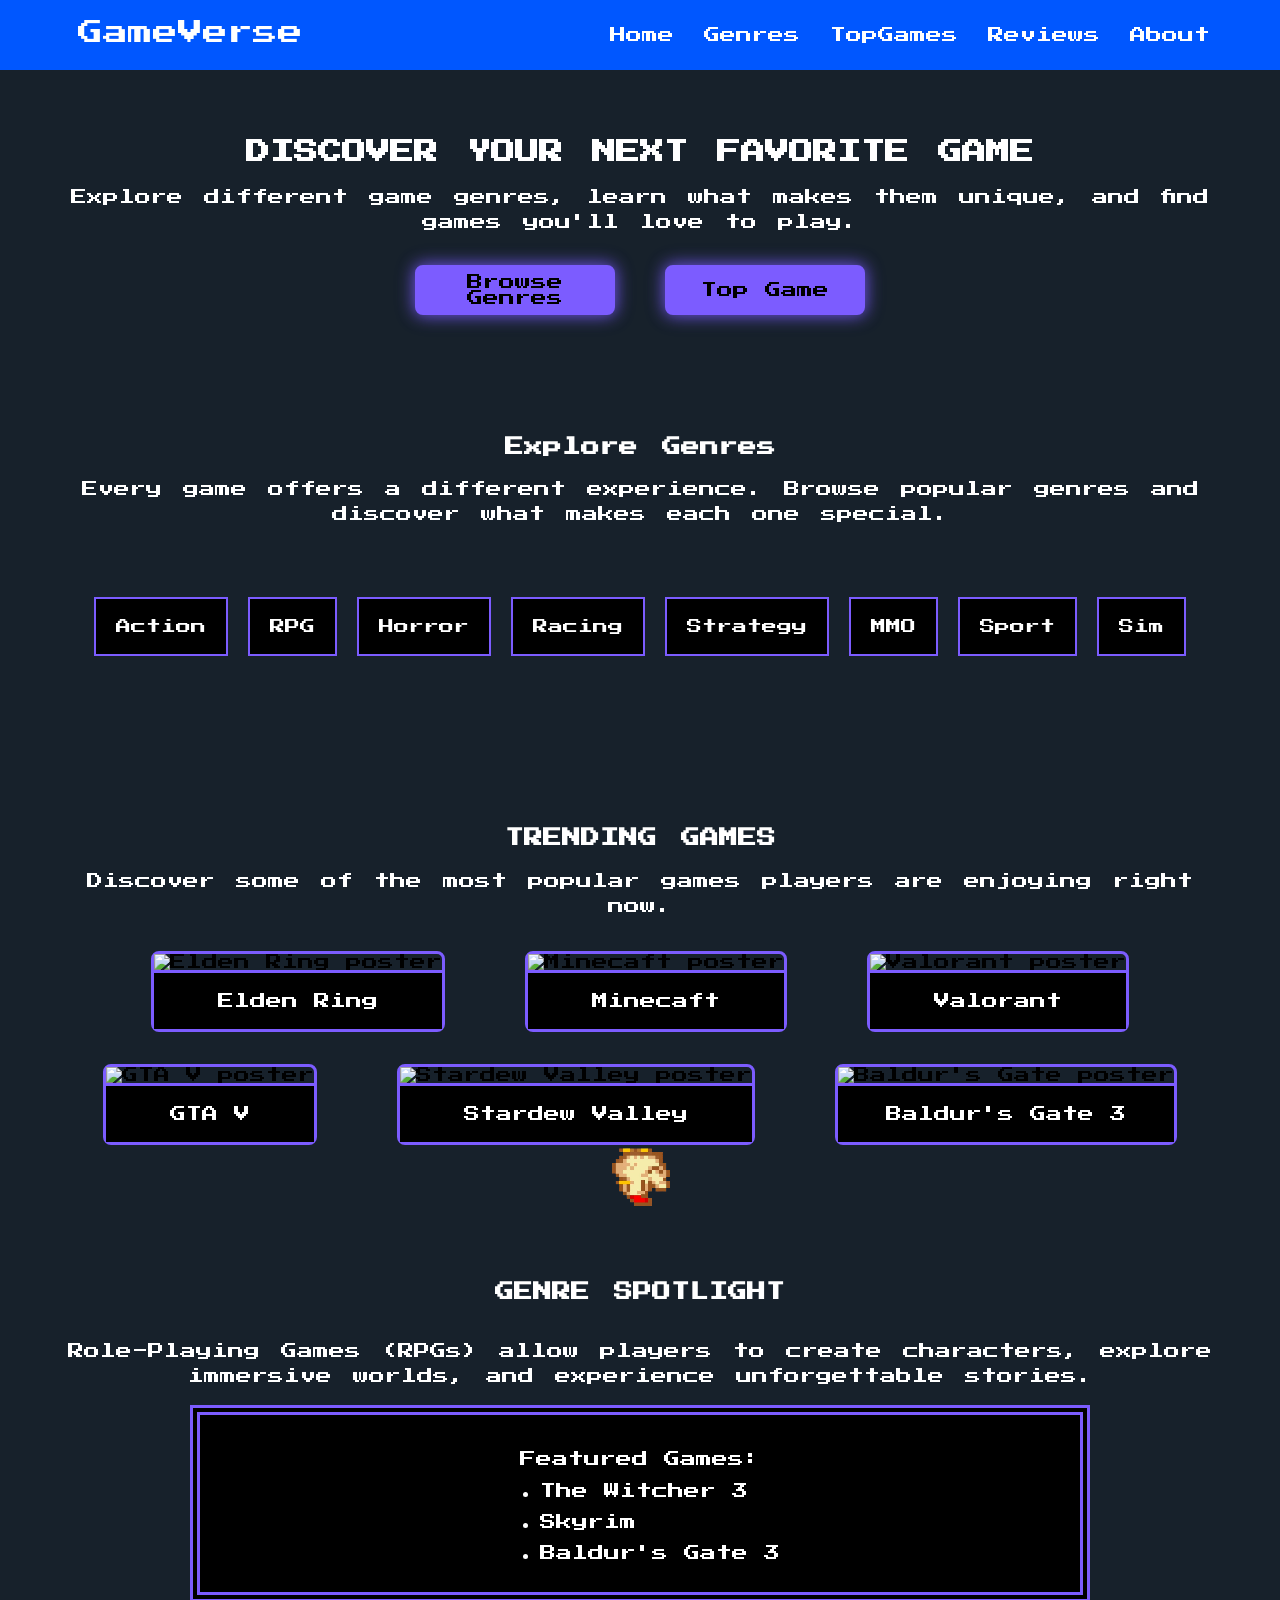
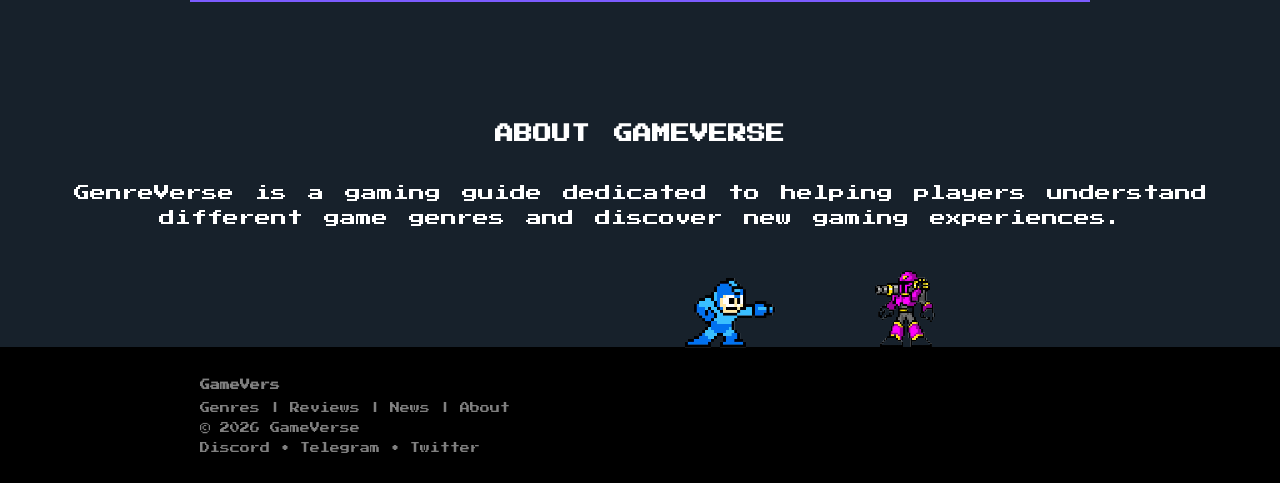
==== index.html @ 7a4e1d12 "change the homePage name file to index.html" ====
<!DOCTYPE html>
<html lang="en">
<head>
    <meta charset="UTF-8">
    <meta name="viewport" content="width=device-width, initial-scale=1.0">
    <title>Home</title>
    <link href="https://fonts.googleapis.com/css2?family=Press+Start+2P&display=swap" rel="stylesheet">
    <link rel="stylesheet" href="style.css">
</head>
<body>
    <nav class="navBar">

        <div class="Logo">
            <a id="LOGO" href="#">GameVerse</a>
        </div>

        <input type="checkbox" id="toggle">
        <label for="toggle" class="hamburger">☰</label>

        <div class="navItems">
            <div class="navItem">
                <a href="index.html">Home</a>
            </div>
            <div class="navItem">
                <a href="GenresPage.html" target="_self">Genres</a>
            </div>
            <div class="navItem">
                <a href="TopGamePage.html">TopGames</a>
            </div>
            <div class="navItem">
                <a href="ReviewsPage.html">Reviews</a>
            </div>
            <div class="navItem">
                <a href="AboutPage.html">About</a>
            </div>
        </div>

    </nav>
    <main>
        <div class="homeItems">
            <div class="homeItem1">
                <h2 class="pixel-text">DISCOVER YOUR NEXT FAVORITE GAME</h2>
                <p class="pixel-text">Explore different game genres, learn what makes them unique, and find games you'll love to play.</p>
                <div class="browseBtn">
                    <button class="item1btn"><a class="a-btn" href="GenresPage.html">Browse Genres</a></button>
                    <button class="item1btn"><a class="a-btn" href="TopGamePage.html">Top Game</a></button>
                </div>
            </div>
            <div class="homeItem2">
                <h3 class="pixel-text">Explore Genres</h3>
                <p class="pixel-text">Every game offers a different experience. Browse popular genres and discover what makes each one special.</p>
                
                <div class="ItemsRow1">
                    <span class="ItemRow1">Action</span>
                    <span class="ItemRow1">RPG</span>
                    <span class="ItemRow1">Horror</span>
                    <span class="ItemRow1">Racing</span>
                    <span class="ItemRow2">Strategy</span>
                    <span class="ItemRow2">MMO</span>
                    <span class="ItemRow2">Sport</span>
                    <span class="ItemRow2">Sim</span>
                </div>
            </div>
            <div class="homeItem3">
                <h3 class="pixel-text">TRENDING GAMES</h3>
                <p class="pixel-text">Discover some of the most popular games players are enjoying right now.</p>
                <div class="figurePics">
                    <figure class="figureCard">
                        <img class="trendingCard" src="https://p325k7wa.twic.pics/high/elden-ring/elden-ring/08-shadow-of-the-erdtree/elden-ring-expansion-SOTE/00-page-content/ERSOTE-header-mobile.jpg?twic=v1/resize=760/step=10/quality=80" alt="Elden Ring poster">
                        <figcaption class="cardTitle">Elden Ring</figcaption>
                    </figure>
                    <figure class="figureCard">
                        <img class="trendingCard" src="https://assets.nintendo.com/image/upload/ar_16:9,c_lpad,w_1240/b_white/f_auto/q_auto/store/software/switch/70010000000964/a28a81253e919298beab2295e39a56b7a5140ef15abdb56135655e5c221b2a3a" alt="Minecaft poster">
                        <figcaption class="cardTitle">Minecaft</figcaption>
                    </figure>
                    <figure class="figureCard">
                        <img class="trendingCard" src="https://store-images.s-microsoft.com/image/apps.21507.13663857844271189.4c1de202-3961-4c40-a0aa-7f4f1388775a.20ed7782-0eda-4f9d-b421-4cc47492edc6" alt="Valorant poster">
                        <figcaption class="cardTitle">Valorant</figcaption>
                    </figure>
                </div>
                <div class="figurePics">
                    <figure class="figureCard">
                        <img class="trendingCard" src="https://www.trustedreviews.com/wp-content/uploads/sites/7/2014/11/GTA-5-1.jpg" alt="GTA V poster">
                        <figcaption class="cardTitle">GTA V</figcaption>
                    </figure>
                    <figure class="figureCard">
                        <img class="trendingCard" src="https://shared.akamai.steamstatic.com/store_item_assets/steam/apps/413150/capsule_616x353.jpg?t=1754692865" alt="Stardew Valley poster">
                        <figcaption class="cardTitle">Stardew Valley</figcaption>
                        <img src="images/SVchicken.png" alt="Stardew Valley chicken" class="SVChicken">
                    </figure>
                    <figure class="figureCard">
                        <img class="trendingCard" src="https://shared.fastly.steamstatic.com/store_item_assets/steam/apps/1086940/59827b3d0abf2f29adacfe72fdfd11059d6974e2/capsule_616x353.jpg?t=1777363040" alt="Baldur's Gate poster">
                        <figcaption class="cardTitle">Baldur's Gate 3</figcaption>
                    </figure>
                </div> 
            </div>
            <div class="homeItem4">
                <h3 class="pixel-text">GENRE SPOTLIGHT</h3>
                <p class="pixel-text">Role-Playing Games (RPGs) allow players to create characters, explore immersive worlds, and experience unforgettable stories.</p>
                
                <div class="listItem4">
                    <h4 class="subList">Featured Games: </h4>
                    <ul class="item4Lists">
                        <li>The Witcher 3</li>
                        <li>Skyrim</li>
                        <li>Baldur's Gate 3</li>
                    </ul>
                </div>
            </div>
            <div class="homeItem5">
                <h3 class="pixel-text">ABOUT GAMEVERSE</h3>
                <p class="pixel-text">GenreVerse is a gaming guide dedicated to helping players understand different game genres and discover new gaming experiences.</p>
                
            </div>
        </div>
    </main>
    <footer class="footer">
        <img src="images/MegaMan.png" alt="Mega Man" class="megaManPic">
        <img src="images/Menemy.png" alt="Mega man enemy" class="megaManEnemy">
        <div class="footerItems">
            <h4 class="footerDesc">GameVers</h4>
            <p class="footerDesc">Genres | Reviews | News | About</p>
            <p class="footerDesc">© 2026 GameVerse</p>
            <p class="footerDesc">Discord • Telegram • Twitter</p> 
        </div>
        
    </footer>
</body>
</html>
---- style.css ----
:root { 
    --bg-page: #17212B;        /* midnight blue */ 
    --button: rgb(124,92,255);
    --text: white;
} 

*{
    box-sizing: border-box;
}

a{
    color: var(--text);
    text-decoration: none;
}

.a-btn{
    color: black;
}

img {
    max-width: 100%;
    height: auto;
}

.pixel-text{
    color:var(--text);
    word-spacing: 5px;
    line-height: 25px;
}

body{
    margin: 0;
    font-family: "Press Start 2P", monospace;
    background-color: var(--bg-page);
}

.navBar{
    display: flex;
    justify-content: space-between;
    align-items: center;

    background-color: #0057FF;

    padding: 20px;
    gap: 20px;

    position: sticky;
    top: 0;
    z-index: 1000;

    min-height: 70px;
    flex-wrap: nowrap;
}

#toggle{
    display: none;
}

.hamburger{
    display: none;

    color: white;
    font-size: 30px;
    font-weight: 700;

    cursor: pointer;
}

.Logo{
    display: flex;
    justify-content: space-around;
    
    margin-left: 50px;

    width: 240px;
    height: 30px;

    font-size: 25px;
    font-weight:500;
}

.navItems{
    display: flex;
    justify-content: space-around;
    align-items: center;

    gap: 30px;
    margin-right: 50px;
}

.homeItems{
    display: flex;
    flex-direction: column;

    margin: 50px
}

.homeItem1, .homeItem2, .homeItem3, .homeItem4, .homeItem5{
    text-align: center;
}

.browseBtn{
    display: flex;
    justify-content: center;
    
    margin-top: 30px;

    gap: 50px
}

.item1btn{
    width: 200px;
    height: 50px;

    font-family: "Press Start 2P", monospace;
    font-size:medium;
    font-weight: 400;
    color: black;

    background-color: var(--button);

    border: 2px solid rgb(124, 92, 255);
    border-radius: 8px;

    box-shadow:      
        0 0 15px rgba(124, 92, 255, 0.7),
        0 0 20px rgba(124, 92, 255, 0.4);
}

.homeItem2{
    margin-top:100px;
    margin-bottom: 100px;
}

.ItemsRow1{
    margin-top: 70px;
    margin-bottom: 50px;

    display: flex;
    justify-content: center;
    align-items: center;

    gap: 20px;

    flex-wrap: wrap;
}

.ItemRow1, .ItemRow2{
    font-size: 15px;

    background-color: black;
    color: white;
    border: 2px solid var(--button);
    
    padding: 20px;
   
}

.figurePics{
    display: flex;
    justify-content: center;
    
}

.figureCard{
    border: 3px solid var(--button);
    border-radius: 8px;

    position: relative;
}
.trendingCard{
   width: 300px;
   height: 250px; 
}

.cardTitle{
    padding: 20px;
    border-top: 3px solid var(--button);

    background-color: black;
    color: white;
}

.homeItem4, .homeItem5{
    margin-top: 100px;
    display: flex;
    flex-direction: column;
    align-items: center;
}

.homeItem5{
    margin-bottom: 50px;
}

.listItem4{
    display: flex;
    flex-direction: column;
    align-items: center;
    text-align: start;

    padding: 15px 10px;

    color: white;

    border: 10px double var(--button);
    background-color: black;

    width: 100%;
    max-width: 900px;
}

.subList{
    font-weight: 300;
    margin-bottom: 0;
}



.item4Lists{
    display: flex;
    flex-direction: column;
    gap: 15px;
}

.footer{
    position: relative;

    background-color: black;
    color:grey;

    padding: 20px 200px;

    font-size: 10px;
}

/*Genres Page*/
.GenresContainer{
    display: flex;
    flex-direction: column;
    text-align: center;

    border: 3px solid var(--button);
    background-color: black;

    max-width: auto;
    margin: 100px 50px;
    padding: 20px;
}

.LearnMore{
    color: var(--button)
}

.searchGenres{
    background-color: var(--button);

    border: 3px solid #F3F7FA;
    border-radius: 8px;

    max-width: auto;
    margin: 20px 150px;
    padding: 20px;
}

.searchPlace{
    background-color: black;
    border: 2px solid #F3F7FA;
    border-radius: 8px;
   
    display: flex;
    justify-content: center;
    align-items: center;
    flex-wrap: wrap;

    gap: 10px;

    min-height: 50px;

    padding: 15px;

}

.searchLabel{
    color: white;
}

.search-genre{
    background-color: #3F4E5D;
    border: 2px solid #F3F7FA;
    color: white;
    font-size: large;

    flex: 1;

    border-radius: 6px;

    min-width: 150px;
    height: 30px;
}

.submit-btn{
    height: 30px;
    width: 100px;

    background-color: #A9A9A9;
    border: 2px solid #D9D9D9;
    border-radius: 5px;

    font-family: "Press Start 2P", monospace;
}

.popularGenreHeader{
    color: white;
    margin-top: 100px;
    margin-bottom: 50px;
}

.card-container{
    display: grid;
    grid-template-columns: repeat(auto-fit, minmax(320px, 1fr));
    grid-template-rows: repeat(5, auto);

    gap: 80px 30px;

}

.card{
    border: 3px solid var(--button);
    border-radius: 8px;

    display: flex;
    flex-direction: column;
    min-height: auto;

    background-color: black;

    position: relative;

    min-height: auto;
}

.GameCardTitle{
    background-color: var(--button);
    padding: 15px;
}

.cardContents{
    color: white;
    
    display: flex;
    flex-direction: column;
    text-align: start;

    padding: 10px 20px;

}

.GenreDesc {
    font-size: 14px;
    line-height: 1.4;
}

.PopularGameList{
    line-height: 15px;
    font-size: 12px;

    padding-left: 20px;
}

.featuredGenre{
    display: flex;
    flex-direction: column;
    text-align: center;

    color: white;

}

.featureGenreContent{
    
    background-color: black;

    border: 3px solid var(--button);
    border-radius: 8px;

    margin-bottom: 150px;
    margin-left: 50px;
    margin-right: 50px;
    padding: 20px;
    
    display: flex;
    flex-direction: column;
    align-items: center;
}

.featureList{
    display: flex;
    flex-direction: column;
    align-items: start;

    gap: 10px;
}

.genresForYou{

    background-color: black;
    color: white;

    border: 3px solid var(--button);
    border-radius: 8px;

    display: flex;
    flex-direction: column;
    align-items: center;

    margin-bottom: 150px;
    margin-left: 50px;
    margin-right: 50px;
    padding: 20px;

    max-width: auto;

}

.ListGenresForYou{
    line-height: 40px;
}

.genreStatisticsList{
    background-color: black;
    color: white;

    border: 3px solid var(--button);
    border-radius: 8px;

    display: flex;
    flex-direction: column;
    align-items: center;

    margin-bottom: 150px;
    margin-left: 50px;
    margin-right: 50px;
    padding: 20px;

    max-width: auto;
}

/*Top Game Page*/

.TopGameContainer{
    color: white;

    display: flex;
    flex-direction: column;
    align-items: center;
    text-align: center;

}

.topGameContents{
    background-color: black;
    border: 10px double var(--button);

    display: flex;
    flex-direction: column;
    text-align: center;

    margin: 50px 0;
    padding: 10px;

    max-width: 1000px;
    min-height: 200px;  
}

.filterGenre{
    border-top: 2px solid #A9A9A9;
    border-bottom: 2px solid #A9A9A9;

    display: grid;
    grid-template-columns: repeat(5, 1fr);
    gap: 15px;

    margin: 30px 0;
    padding: 50px 0;
}

.filterItem{
    border: 2px solid #0057FF;
    background-color: black;
    font-size: 14px;
    
    text-align: center;
    padding: 10px;
}

.TopRatedGameContent{
    background-color: black;
    border: 10px double white;
    color: white;

    display: flex;
    flex-direction: column;
    align-items: center;
    text-align: center;

    max-width: 1300px;
    margin: 50px auto 100px;
}

.topRatedGameHeader{
    margin-top: 30px;
}

.topRatedCardContainer{
    display: grid;
    grid-template-columns: 1fr;
    grid-template-rows: auto auto auto;

    display: flex;
    flex-direction: column;
    align-items: center;

    gap: 55px;

    padding-left:15px;
    padding-right:15px;
    padding-top:10px;
    padding-bottom: 40px;
}

.topRatedGameCard{
    border: 2px solid white;
    background-color: black;

    display: flex;
    flex-direction: row;
    align-items: center;

    gap: 20px;

    padding: 20px 10px;
}

.topRatedDesc{
    font-size: 14px;
    text-align: start;
    
    max-width: 500px;
}

.topRatedGamePic{
    border: 1px solid #A9A9A9;
    max-width: 300px; 
}

.topRatedP{
    line-height: 18px;
}

.gasterBeam {
    display: flex;
    align-items: center;

    width: 100%;

    margin-bottom: 50px;
}

.beam {
    flex: 1;

    height: 25px;
    background: white;

    margin-left: -20px;
    margin-right: -20px;

    z-index: 1;
}

.lastRatedContents{
    display: flex;
    flex-direction: column;
    align-items: center;
    text-align: center;

    gap: 50px;
    margin: 20px 10px 50px;

    position: relative;
}

.gameOfTheMonth{
    position: relative;
    
    background-color: black;
    border: 3px solid white;

    max-width: 900px;

    padding: 20px;
}

.mostPopularGamesThisYear{

    background-color: black;
    border: 3px solid white;

    display: flex;
    flex-direction: column;
    align-items: center;
    text-align: start;

    line-height: 25px;

    padding: 20px 50px;

    width: 100%;
    max-width: 900px;
}

.gameComparison{
    background-color: black;
    border: 3px solid white;

    display: flex;
    flex-direction: column;

    width: 100%;
    max-width: 900px;

    padding: 20px;

    margin-bottom: 50px;

    overflow-x: auto;
    scrollbar-width: none;
}
.gameComparison::-webkit-scrollbar {
    display: none;
}

.gameComparisonList{
    list-style: none;
    

    padding-left: 0;
    margin: 0 auto;

    line-height: 30px;

    min-width: 900px;

    font-size: 12px;
}

.comparisonList{
    display: grid;
    grid-template-columns: 4fr 3fr 1fr;

    align-items: center;
    text-align: start;

}

.comparisonList:first-child{
    font-weight: bold;
}

/*Review Page*/

.reviewPageContainer{
    color: white;

    display: flex;
    flex-direction: column;
    align-items: center;
    text-align: center;

    gap: 50px;

    padding-top: 30px;
    padding-bottom: 30px;

    margin: 60px 0;
}

.gameReview{
    background-color: black;
    border: 10px double var(--button);

    padding: 30px;

    max-width: 900px;

    line-height: 20px;
}

.featuredReviewContent{
    background-color: black;
    border: 10px double var(--button);

    text-align: start;
    padding: 30px;

    max-width: 1000px;

    min-height: 400px;
    
    line-height: 20px;
}

.featuredGameName{
    color: #E6C35C;
    text-shadow: 0 0 20px #E6C35C;
}

.pros, .cons{
    list-style: none;
    padding-left: 0;
}
.fullReview{
    color: var(--button);
}

.reviewsCardsContainer{
    display: grid;
    grid-template-columns: repeat(3, 1fr);

    gap: 20px;

    background-color: black;
    border: 3px solid var(--button);
    padding: 20px;

}

.reviewCard{
    border: 10px double var(--button);
    background-color: black;

    display: flex;
    flex-direction: column;
    align-items: center;
    text-align: start;

    min-height: 300px;
}

.reviewCardImg{
    width: 100%;
    max-width: 300px;
    border-bottom: 2px solid var(--button);
}

.reviewCardDesc{
    display: flex;
    flex-direction: column;
    align-items: start;

    gap: 20px;

    padding: 20px;

    width: 100%;
}

.topRatedGamesContainer{
    background-color: black;
    border: 10px double var(--button);

    display: flex;
    flex-direction: column;
    align-items: center;

    line-height: 25px;
    padding: 20px;

    width: 100%;
    max-width: 1000px;
}

.quickReviewsContainer{
    border: 10px double var(--button);
    background-color: black;

    display: flex;
    flex-direction: column;
    gap: 20px;

    padding: 20px;

    max-width: 1000px;
}

.quickReviewContent{
    text-align: start;
    font-size: 15px;
    line-height: 25px;
}

.quickReviewGameTitle{
    color: gold;
}

/*pixel art*/
.megaManPic{
    position: absolute;

    transform: translateY(5px);

    width: 100px;

    bottom: 100%;
    right: 500px;

    image-rendering: pixelated;
}

.megaManEnemy{
    position: absolute;

    transform: translateY(7px);

    width: 150px;

    bottom: 100%;
    right: 300px;

    image-rendering: pixelated;
}

.SVChicken{
    position: absolute;

    transform: translateY(5px);
    transform: scaleY(-1);

    width: 130px;

    top: 100%;

    image-rendering: pixelated;
}

.DoomGuy{
    position: absolute;

    width: 80px;
    bottom: 100%;
    left: 20px;
    transform: translateY(-1px);
    image-rendering: pixelated;
}

.DanteAndVirgil{
    position: absolute;

    width: 250px;
    bottom: 100%;
    left: 220px;
    transform: translateY(1px);
    image-rendering: pixelated;
}

.gasterLeft, .gasterRight {
    width: 115px;

    image-rendering: pixelated;

    position: relative;
    z-index: 2;
}
.gasterLeft {
    transform: rotate(-90deg);
}

.gasterRight {
    transform: scaleX(-1);
    transform: rotate(90deg);
}

.sans{
    position: absolute;
    width: 80px;

    bottom: 100%;
    left: 50px;

    transform: translateY(9px);

    image-rendering: pixelated;
}

.frisk{
    position: absolute;
    width: 250px;

    right: 10px;
    bottom: -74px;

    image-rendering: pixelated;
}

.flowey{
    position: absolute;
    width: 50px;

    right: 200px;
    bottom: 1px;

    image-rendering: pixelated;
}
/*responsive*/
@media (max-width: 1024px){

    .navBar{
        position: sticky;
        flex-wrap: nowrap;

        justify-content: space-between;
    }

    .hamburger{
        display: block; 
    }   

    .navItems{
        background-color: black;
        position: absolute;
        width: auto;

        top: 100%;
        left: 0;
        right: 0;

        display: flex;
        flex-direction: column;
        

        gap: 30px;

        max-height: 0;
        overflow: hidden;

        margin-right: 0;
        margin-left: 0;
        padding: 0;

        transition: max-height 0.2s ease;
    }

    #toggle:checked ~ .navItems{
        max-height: 350px;
        padding: 20px 0;

        border: 2px solid var(--button);
    }

    .footer{
        max-width: auto;

        padding-top: 20px;
        padding-bottom: 20px;
        padding-left: 50px;
        padding-right: 50px;
    }

    .footerItems{
        display: flex;
        flex-direction: column;
        align-items: start;
    }

    .figurePics{
        display: flex;
        flex-wrap: wrap;
    }

    /*Genre Page*/
    .searchGenres{

    max-width: auto;
    margin: auto;
    padding: auto;
    }

    /*pixel art*/
    .SVChicken{
        display: none;
    }
}




@media (max-width: 1100px) {
    .card-container {
        grid-template-columns: repeat(2, 1fr);
    }

    /*pixel art*/
    .DanteAndVirgil{
        display: none;
    }
    
    /*Reviews Page*/
    .reviewsCardsCpntainer{
        grid-template-columns: repeat(2, 1fr);
    }
}



@media (max-width: 900px) {
    /*Top Game Page*/
    .filterGenre{
        grid-template-columns: repeat(3, 1fr);
    }

    .topRatedGameCard{
        display: flex;
        flex-direction: column;
    }

    .topRatedGamePic, .topRatedImg{
        max-width: auto;
    }

    /*Reviews Page*/
    .reviewsCardsCpntainer{
        grid-template-columns: 1fr;
    }
}

@media (max-width: 750px) {

    .card-container {
        grid-template-columns: 1fr;
    }

}

@media (max-width: 680px) {
    /*Reviews Page*/
    .ratedGameList{
        font-size: 13px
    }
}

@media (max-width: 600px) {
    /*moblie Genre Page*/
    .searchPlace {
        flex-direction: column;
    }

    .search-genre, .submit-btn {
        width: 100%;
    }

    .footerItems{
        line-height: 15px;
    }

    /*Top game page*/
    .filterGenre{
        grid-template-columns: repeat(2, 1fr);
    } 
}

@media (max-width: 570px) {
    /*Reviews Page*/
    .ratedGameList{
        font-size: 10px
    }
}

@media (max-width: 480px) {
    /*Genre Page*/
    .cardContents {
        padding: 10px;
    }

    .GenreDesc {
        font-size: 12px;
    }
}

@media (max-width: 460px) {
    /*Reviews Page*/
    .ratedGameList{
        font-size: 9px
    }
}
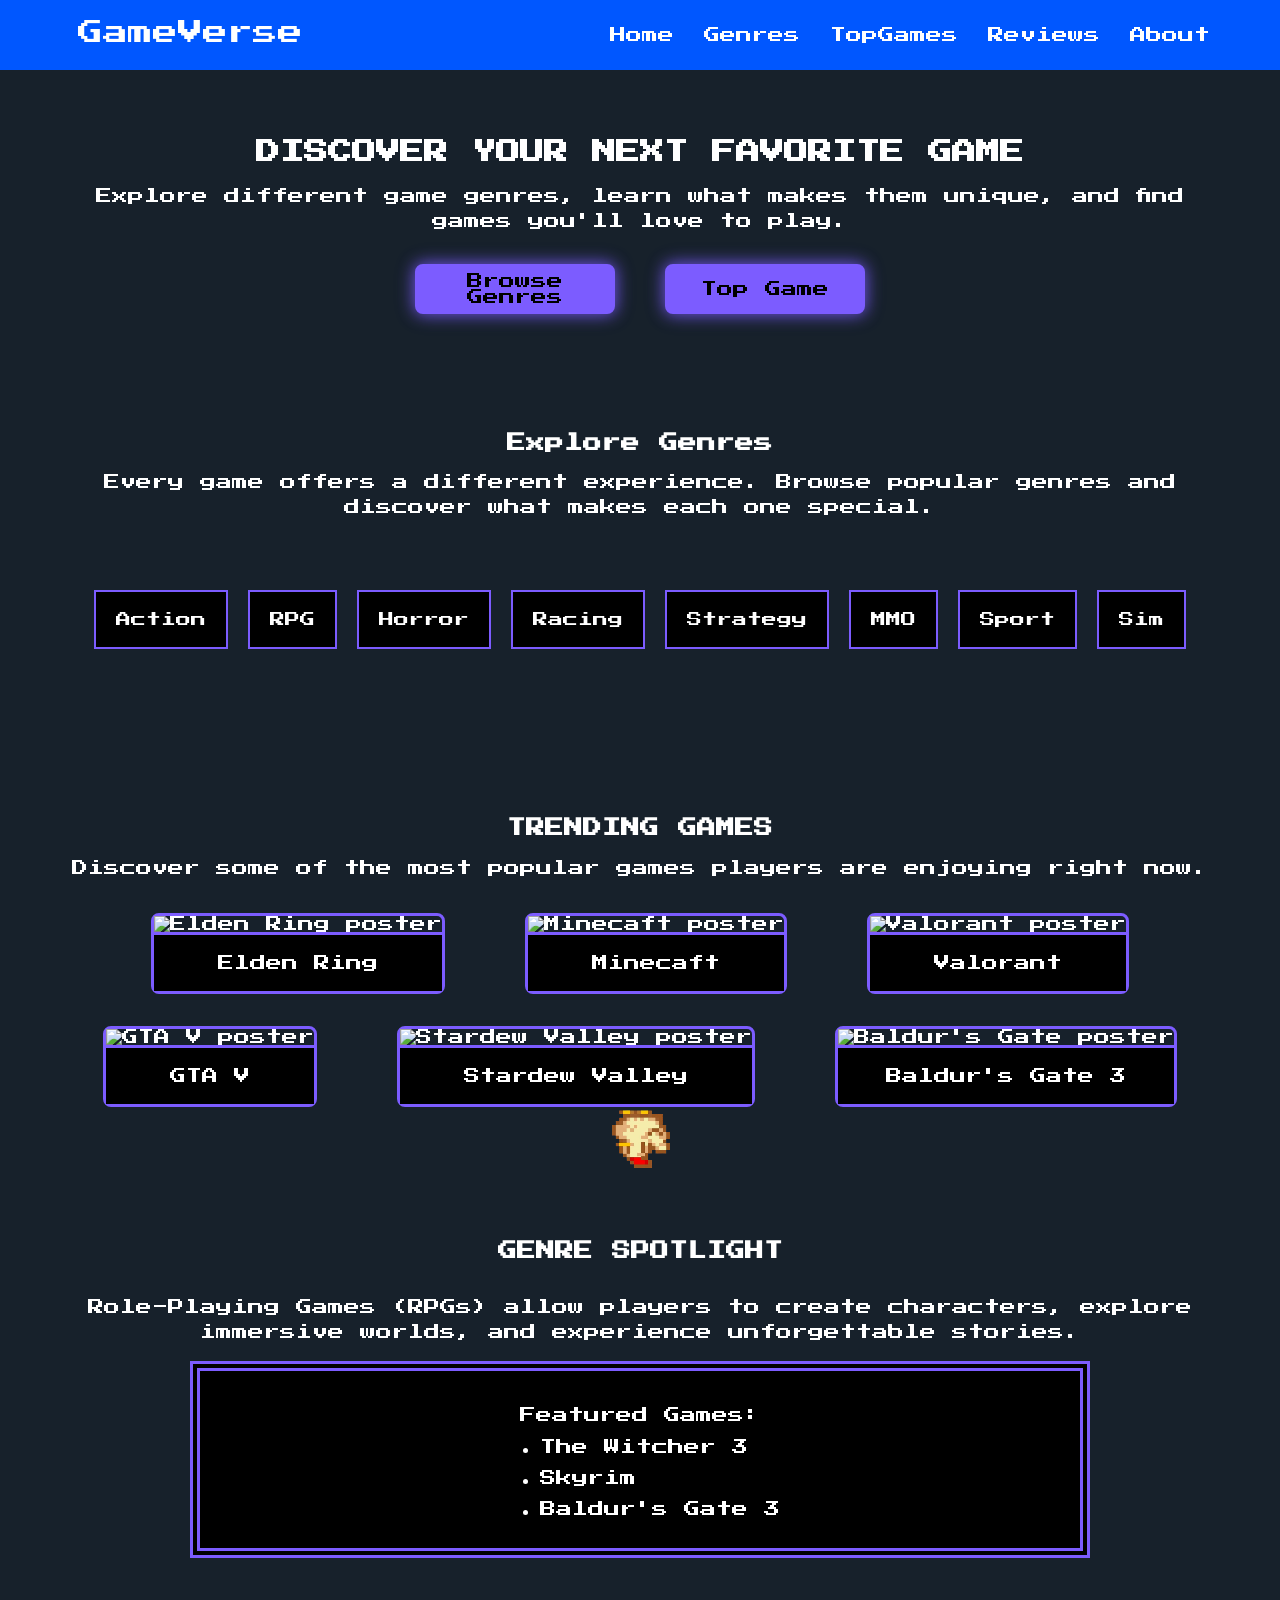
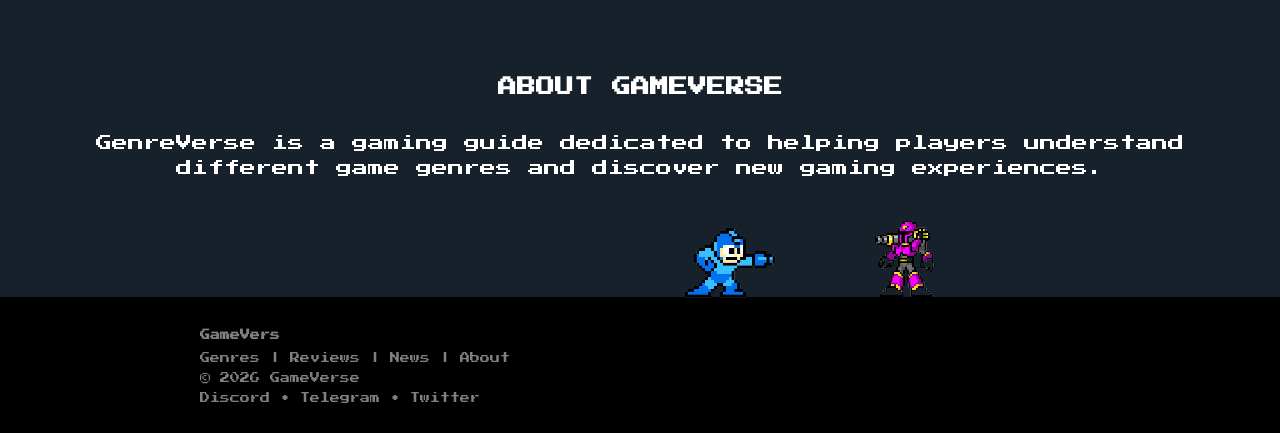
==== commit a36e449c: "finished About page, and fixed some texts responsive'" ====
--- a/index.html
+++ b/index.html
@@ -5,7 +5,7 @@
     <meta name="viewport" content="width=device-width, initial-scale=1.0">
     <title>Home</title>
     <link href="https://fonts.googleapis.com/css2?family=Press+Start+2P&display=swap" rel="stylesheet">
-    <link rel="stylesheet" href="style.css">
+    <link rel="stylesheet" href="css/style.css">
 </head>
 <body>
     <nav class="navBar">
@@ -39,7 +39,7 @@
     <main>
         <div class="homeItems">
             <div class="homeItem1">
-                <h2 class="pixel-text">DISCOVER YOUR NEXT FAVORITE GAME</h2>
+                <h2>DISCOVER YOUR NEXT FAVORITE GAME</h2>
                 <p class="pixel-text">Explore different game genres, learn what makes them unique, and find games you'll love to play.</p>
                 <div class="browseBtn">
                     <button class="item1btn"><a class="a-btn" href="GenresPage.html">Browse Genres</a></button>
@@ -47,7 +47,7 @@
                 </div>
             </div>
             <div class="homeItem2">
-                <h3 class="pixel-text">Explore Genres</h3>
+                <h3>Explore Genres</h3>
                 <p class="pixel-text">Every game offers a different experience. Browse popular genres and discover what makes each one special.</p>
                 
                 <div class="ItemsRow1">
@@ -62,7 +62,7 @@
                 </div>
             </div>
             <div class="homeItem3">
-                <h3 class="pixel-text">TRENDING GAMES</h3>
+                <h3>TRENDING GAMES</h3>
                 <p class="pixel-text">Discover some of the most popular games players are enjoying right now.</p>
                 <div class="figurePics">
                     <figure class="figureCard">
@@ -86,7 +86,7 @@
                     <figure class="figureCard">
                         <img class="trendingCard" src="https://shared.akamai.steamstatic.com/store_item_assets/steam/apps/413150/capsule_616x353.jpg?t=1754692865" alt="Stardew Valley poster">
                         <figcaption class="cardTitle">Stardew Valley</figcaption>
-                        <img src="images/SVchicken.png" alt="Stardew Valley chicken" class="SVChicken">
+                        <img src="assets/images/SVchicken.png" alt="Stardew Valley chicken" class="SVChicken">
                     </figure>
                     <figure class="figureCard">
                         <img class="trendingCard" src="https://shared.fastly.steamstatic.com/store_item_assets/steam/apps/1086940/59827b3d0abf2f29adacfe72fdfd11059d6974e2/capsule_616x353.jpg?t=1777363040" alt="Baldur's Gate poster">
@@ -95,7 +95,7 @@
                 </div> 
             </div>
             <div class="homeItem4">
-                <h3 class="pixel-text">GENRE SPOTLIGHT</h3>
+                <h3>GENRE SPOTLIGHT</h3>
                 <p class="pixel-text">Role-Playing Games (RPGs) allow players to create characters, explore immersive worlds, and experience unforgettable stories.</p>
                 
                 <div class="listItem4">
@@ -108,15 +108,15 @@
                 </div>
             </div>
             <div class="homeItem5">
-                <h3 class="pixel-text">ABOUT GAMEVERSE</h3>
+                <h3>ABOUT GAMEVERSE</h3>
                 <p class="pixel-text">GenreVerse is a gaming guide dedicated to helping players understand different game genres and discover new gaming experiences.</p>
                 
             </div>
         </div>
     </main>
     <footer class="footer">
-        <img src="images/MegaMan.png" alt="Mega Man" class="megaManPic">
-        <img src="images/Menemy.png" alt="Mega man enemy" class="megaManEnemy">
+        <img src="assets/images/MegaMan.png" alt="Mega Man" class="megaManPic">
+        <img src="assets/images/Menemy.png" alt="Mega man enemy" class="megaManEnemy">
         <div class="footerItems">
             <h4 class="footerDesc">GameVers</h4>
             <p class="footerDesc">Genres | Reviews | News | About</p>
--- a/css/style.css
+++ b/css/style.css
@@ -0,0 +1,1217 @@
+:root { 
+    --bg-page: #17212B;        /* midnight blue */ 
+    --button: rgb(124,92,255);
+    --text: white;
+} 
+
+*{
+    box-sizing: border-box;
+}
+
+a{
+    color: var(--text);
+    text-decoration: none;
+}
+
+.a-btn{
+    color: black;
+}
+
+img {
+    max-width: 100%;
+    height: auto;
+}
+
+.pixel-text{
+    color:var(--text);
+    
+    line-height: 25px;
+}
+
+body{
+    margin: 0;
+    font-family: "Press Start 2P", monospace;
+    background-color: var(--bg-page);
+}
+
+.navBar{
+    display: flex;
+    justify-content: space-between;
+    align-items: center;
+
+    background-color: #0057FF;
+
+    padding: 20px;
+    gap: 20px;
+
+    position: sticky;
+    top: 0;
+    z-index: 1000;
+
+    min-height: 70px;
+    flex-wrap: nowrap;
+}
+
+#toggle{
+    display: none;
+}
+
+.hamburger{
+    display: none;
+
+    color: white;
+    font-size: 30px;
+    font-weight: 700;
+
+    cursor: pointer;
+}
+
+.Logo{
+    display: flex;
+    justify-content: space-around;
+    
+    margin-left: 50px;
+
+    width: 240px;
+    height: 30px;
+
+    font-size: 25px;
+    font-weight:500;
+}
+
+.navItems{
+    display: flex;
+    justify-content: space-around;
+    align-items: center;
+
+    gap: 30px;
+    margin-right: 50px;
+}
+
+.homeItems{
+    display: flex;
+    flex-direction: column;
+
+    color: white;
+    margin: 50px
+}
+
+.homeItem1, .homeItem2, .homeItem3, .homeItem4, .homeItem5{
+    text-align: center;
+}
+
+.browseBtn{
+    display: flex;
+    justify-content: center;
+    
+    margin-top: 30px;
+
+    gap: 50px
+}
+
+.item1btn{
+    width: 200px;
+    height: 50px;
+
+    font-family: "Press Start 2P", monospace;
+    font-size:medium;
+    font-weight: 400;
+    color: black;
+
+    background-color: var(--button);
+
+    border: 2px solid rgb(124, 92, 255);
+    border-radius: 8px;
+
+    box-shadow:      
+        0 0 15px rgba(124, 92, 255, 0.7),
+        0 0 20px rgba(124, 92, 255, 0.4);
+}
+
+.homeItem2{
+    margin-top:100px;
+    margin-bottom: 100px;
+}
+
+.ItemsRow1{
+    margin-top: 70px;
+    margin-bottom: 50px;
+
+    display: flex;
+    justify-content: center;
+    align-items: center;
+
+    gap: 20px;
+
+    flex-wrap: wrap;
+}
+
+.ItemRow1, .ItemRow2{
+    font-size: 15px;
+
+    background-color: black;
+    color: white;
+    border: 2px solid var(--button);
+    
+    padding: 20px;
+   
+}
+
+.figurePics{
+    display: flex;
+    justify-content: center;
+    
+}
+
+.figureCard{
+    border: 3px solid var(--button);
+    border-radius: 8px;
+
+    position: relative;
+}
+.trendingCard{
+   width: 300px;
+   height: 250px; 
+}
+
+.cardTitle{
+    padding: 20px;
+    border-top: 3px solid var(--button);
+
+    background-color: black;
+    color: white;
+}
+
+.homeItem4, .homeItem5{
+    margin-top: 100px;
+    display: flex;
+    flex-direction: column;
+    align-items: center;
+}
+
+.homeItem5{
+    margin-bottom: 50px;
+}
+
+.listItem4{
+    display: flex;
+    flex-direction: column;
+    align-items: center;
+    text-align: start;
+
+    padding: 15px 10px;
+
+    color: white;
+
+    border: 10px double var(--button);
+    background-color: black;
+
+    width: 100%;
+    max-width: 900px;
+}
+
+.subList{
+    font-weight: 300;
+    margin-bottom: 0;
+}
+
+
+
+.item4Lists{
+    display: flex;
+    flex-direction: column;
+    gap: 15px;
+}
+
+.footer{
+    position: relative;
+
+    background-color: black;
+    color:grey;
+
+    padding: 20px 200px;
+
+    font-size: 10px;
+}
+
+/*Genres Page*/
+.GenresContainer{
+    display: flex;
+    flex-direction: column;
+    text-align: center;
+
+    border: 3px solid var(--button);
+    background-color: black;
+    color: white;
+
+    max-width: auto;
+    margin: 100px 50px;
+    padding: 20px;
+}
+
+.LearnMore{
+    color: var(--button)
+}
+
+.searchGenres{
+    background-color: var(--button);
+
+    border: 3px solid #F3F7FA;
+    border-radius: 8px;
+
+    max-width: auto;
+    margin: 20px 150px;
+    padding: 20px;
+
+    line-height: 20px;
+}
+
+.searchPlace{
+    background-color: black;
+    border: 2px solid #F3F7FA;
+    border-radius: 8px;
+   
+    display: flex;
+    justify-content: center;
+    align-items: center;
+    
+
+    gap: 10px;
+
+    min-height: 50px;
+    max-width: 900px;
+
+    margin: 0 auto;
+    padding: 15px;
+
+}
+
+.searchLabel{
+    color: white;
+}
+
+.search-genre{
+    background-color: #3F4E5D;
+    border: 2px solid #F3F7FA;
+    color: white;
+    font-size: large;
+
+    flex: 1;
+
+    border-radius: 6px;
+
+    max-width: 550px;
+    height: 30px;
+}
+
+.submit-btn{
+    height: 30px;
+    width: 100px;
+
+    background-color: #A9A9A9;
+    border: 2px solid #D9D9D9;
+    border-radius: 5px;
+
+    font-family: "Press Start 2P", monospace;
+}
+
+.popularGenreHeader{
+    color: white;
+    margin-top: 100px;
+    margin-bottom: 50px;
+}
+
+.card-container{
+    display: grid;
+    grid-template-columns: repeat(auto-fit, minmax(320px, 1fr));
+    grid-template-rows: repeat(5, auto);
+
+    gap: 80px 30px;
+
+}
+
+.card{
+    border: 3px solid var(--button);
+    border-radius: 8px;
+
+    display: flex;
+    flex-direction: column;
+    min-height: auto;
+
+    background-color: black;
+
+    position: relative;
+
+    min-height: auto;
+}
+
+.GameCardTitle{
+    background-color: var(--button);
+    padding: 15px;
+}
+
+.cardContents{
+    color: white;
+    
+    display: flex;
+    flex-direction: column;
+    text-align: start;
+
+    padding: 10px 20px;
+
+}
+
+.GenreDesc {
+    font-size: 14px;
+    line-height: 1.4;
+}
+
+.PopularGameList{
+    line-height: 15px;
+    font-size: 12px;
+
+    padding-left: 20px;
+}
+
+.featuredGenre{
+    display: flex;
+    flex-direction: column;
+    text-align: center;
+
+    color: white;
+
+}
+
+.featureGenreContent{
+    
+    background-color: black;
+
+    border: 3px solid var(--button);
+    border-radius: 8px;
+
+    margin-bottom: 150px;
+    margin-left: 50px;
+    margin-right: 50px;
+    padding: 20px;
+    
+    display: flex;
+    flex-direction: column;
+    align-items: center;
+}
+
+.featureList{
+    display: flex;
+    flex-direction: column;
+    align-items: start;
+
+    gap: 10px;
+}
+
+.genresForYou{
+
+    background-color: black;
+    color: white;
+
+    border: 3px solid var(--button);
+    border-radius: 8px;
+
+    display: flex;
+    flex-direction: column;
+    align-items: center;
+
+    margin-bottom: 150px;
+    margin-left: 50px;
+    margin-right: 50px;
+    padding: 20px;
+
+    max-width: auto;
+
+}
+
+.ListGenresForYou{
+    line-height: 40px;
+}
+
+.genreStatisticsList{
+    background-color: black;
+    color: white;
+
+    border: 3px solid var(--button);
+    border-radius: 8px;
+
+    display: flex;
+    flex-direction: column;
+    align-items: center;
+
+    margin-bottom: 150px;
+    margin-left: 50px;
+    margin-right: 50px;
+    padding: 20px;
+
+    max-width: auto;
+}
+
+/*Top Game Page*/
+
+.TopGameContainer{
+    color: white;
+
+    display: flex;
+    flex-direction: column;
+    align-items: center;
+    text-align: center;
+
+}
+
+.topGameContents{
+    background-color: black;
+    border: 10px double var(--button);
+
+    display: flex;
+    flex-direction: column;
+    text-align: center;
+
+    margin: 50px 0;
+    padding: 10px;
+
+    max-width: 1000px;
+    min-height: 200px;  
+}
+
+.filterGenre{
+    border-top: 2px solid #A9A9A9;
+    border-bottom: 2px solid #A9A9A9;
+
+    display: grid;
+    grid-template-columns: repeat(5, 1fr);
+    gap: 15px;
+
+    margin: 30px 0;
+    padding: 50px 0;
+}
+
+.filterItem{
+    border: 2px solid #0057FF;
+    background-color: black;
+    font-size: 14px;
+    
+    text-align: center;
+    padding: 10px;
+}
+
+.TopRatedGameContent{
+    background-color: black;
+    border: 10px double white;
+    color: white;
+
+    display: flex;
+    flex-direction: column;
+    align-items: center;
+    text-align: center;
+
+    max-width: 1300px;
+    margin: 50px auto 100px;
+}
+
+.topRatedGameHeader{
+    margin-top: 30px;
+}
+
+.topRatedCardContainer{
+    display: grid;
+    grid-template-columns: 1fr;
+    grid-template-rows: auto auto auto;
+
+    display: flex;
+    flex-direction: column;
+    align-items: center;
+
+    gap: 55px;
+
+    padding-left:15px;
+    padding-right:15px;
+    padding-top:10px;
+    padding-bottom: 40px;
+}
+
+.topRatedGameCard{
+    border: 2px solid white;
+    background-color: black;
+
+    display: flex;
+    flex-direction: row;
+    align-items: center;
+
+    gap: 20px;
+
+    padding: 20px 10px;
+}
+
+.topRatedDesc{
+    font-size: 14px;
+    text-align: start;
+    
+    max-width: 500px;
+}
+
+.topRatedGamePic{
+    border: 1px solid #A9A9A9;
+    max-width: 300px; 
+}
+
+.topRatedP{
+    line-height: 18px;
+}
+
+.gasterBeam {
+    display: flex;
+    align-items: center;
+
+    width: 100%;
+
+    margin-bottom: 50px;
+}
+
+.beam {
+    flex: 1;
+
+    height: 25px;
+    background: white;
+
+    margin-left: -20px;
+    margin-right: -20px;
+
+    z-index: 1;
+}
+
+.lastRatedContents{
+    display: flex;
+    flex-direction: column;
+    align-items: center;
+    text-align: center;
+
+    gap: 50px;
+    margin: 20px 10px 50px;
+
+    position: relative;
+}
+
+.gameOfTheMonth{
+    position: relative;
+    
+    background-color: black;
+    border: 3px solid white;
+
+    max-width: 900px;
+
+    padding: 20px;
+}
+
+.mostPopularGamesThisYear{
+
+    background-color: black;
+    border: 3px solid white;
+
+    display: flex;
+    flex-direction: column;
+    align-items: center;
+    text-align: start;
+
+    line-height: 25px;
+
+    padding: 20px 50px;
+
+    width: 100%;
+    max-width: 900px;
+}
+
+.gameComparison{
+    background-color: black;
+    border: 3px solid white;
+
+    display: flex;
+    flex-direction: column;
+
+    width: 100%;
+    max-width: 900px;
+
+    padding: 20px;
+
+    margin-bottom: 50px;
+
+    overflow-x: auto;
+    scrollbar-width: none;
+}
+.gameComparison::-webkit-scrollbar {
+    display: none;
+}
+
+.gameComparisonList{
+    list-style: none;
+    
+
+    padding-left: 0;
+    margin: 0 auto;
+
+    line-height: 30px;
+
+    min-width: 900px;
+
+    font-size: 12px;
+}
+
+.comparisonList{
+    display: grid;
+    grid-template-columns: 4fr 3fr 1fr;
+
+    align-items: center;
+    text-align: start;
+
+}
+
+.comparisonList:first-child{
+    font-weight: bold;
+}
+
+/*Review Page*/
+
+.reviewPageContainer{
+    color: white;
+
+    display: flex;
+    flex-direction: column;
+    align-items: center;
+    text-align: center;
+
+    gap: 50px;
+
+    padding-top: 30px;
+    padding-bottom: 30px;
+
+    margin: 60px 0;
+}
+
+.gameReview{
+    background-color: black;
+    border: 10px double var(--button);
+
+    padding: 30px;
+
+    max-width: 900px;
+
+    line-height: 20px;
+}
+
+.featuredReviewContent{
+    background-color: black;
+    border: 10px double var(--button);
+
+    text-align: start;
+    padding: 30px;
+
+    max-width: 1000px;
+
+    min-height: 400px;
+    
+    line-height: 20px;
+}
+
+.featuredGameName{
+    color: #E6C35C;
+    text-shadow: 0 0 20px #E6C35C;
+}
+
+.pros, .cons{
+    list-style: none;
+    padding-left: 0;
+}
+.fullReview{
+    color: var(--button);
+}
+
+.reviewsCardsContainer{
+    display: grid;
+    grid-template-columns: repeat(3, 1fr);
+
+    gap: 20px;
+
+    background-color: black;
+    border: 3px solid var(--button);
+    padding: 20px;
+
+}
+
+.reviewCard{
+    border: 10px double var(--button);
+    background-color: black;
+
+    display: flex;
+    flex-direction: column;
+    align-items: center;
+    text-align: start;
+
+    min-height: 300px;
+}
+
+.reviewCardImg{
+    width: 100%;
+    max-width: 300px;
+    border-bottom: 2px solid var(--button);
+}
+
+.reviewCardDesc{
+    display: flex;
+    flex-direction: column;
+    align-items: start;
+
+    gap: 20px;
+
+    padding: 20px;
+
+    width: 100%;
+}
+
+.topRatedGamesContainer{
+    background-color: black;
+    border: 10px double var(--button);
+
+    display: flex;
+    flex-direction: column;
+    align-items: center;
+
+    line-height: 25px;
+    padding: 20px;
+
+    width: 100%;
+    max-width: 1000px;
+}
+
+.quickReviewsContainer{
+    border: 10px double var(--button);
+    background-color: black;
+
+    display: flex;
+    flex-direction: column;
+    gap: 20px;
+
+    padding: 20px;
+
+    max-width: 1000px;
+}
+
+.quickReviewContent{
+    text-align: start;
+    font-size: 15px;
+    line-height: 25px;
+}
+
+.quickReviewGameTitle{
+    color: gold;
+}
+
+.aboutPageContainer{
+    display: flex;
+    flex-direction: column;
+    align-items: center;
+    text-align: center;
+
+
+    background-color: black;
+    border: 10px double white;
+
+    color: white;
+
+    padding: 50px 20px;
+    margin: 50px auto 100px;
+
+    max-width: 1700px;
+
+}
+
+.aboutGenreVerseContent{
+    border: 8px solid white;
+    background-color: black;
+
+    display: flex;
+    flex-direction: column;
+    gap: 20px;
+
+    max-width: 1000px;
+    min-height: 220px;
+
+    padding: 20px
+}
+
+.aboutGenreVerseContent p{
+    text-align: start;
+    line-height: 17px;
+}
+
+.whoWeAreContent, .ourMissionContent, .whatYouCanFindHere, .thankYou{
+    display: flex;
+    flex-direction: column;
+    align-items: center;
+
+    max-width: 1000px;
+    min-height: 170px;
+
+    padding: 20px;
+
+    background-color: black;
+}
+
+.whoWeAreContent p, .ourMissionContent p, .thankYou p {
+    text-align: start;
+    line-height: 19px;
+}
+
+.whatYouCanFindHereList{
+    text-align: start;
+    min-height: 120px;
+}
+
+.whatYouCanFindHereList p{
+    line-height: 19px;
+}
+
+.meetTheCreator{
+    display: flex;
+    flex-direction: column;
+    align-items: center;
+
+}
+
+.myP{
+    display: flex;
+    justify-content: center;
+    align-items: center;
+    text-align: start;
+
+    border: 5px solid white;
+    background-color: black;
+
+    padding: 20px;
+
+    max-width: 1200px;
+    min-height: 250px;
+
+    line-height: 19px;
+}
+
+.myName{
+    color: #E6C35C;  
+}
+/*pixel art*/
+.megaManPic{
+    position: absolute;
+
+    transform: translateY(5px);
+
+    width: 100px;
+
+    bottom: 100%;
+    right: 500px;
+
+    image-rendering: pixelated;
+}
+
+.megaManEnemy{
+    position: absolute;
+
+    transform: translateY(7px);
+
+    width: 150px;
+
+    bottom: 100%;
+    right: 300px;
+
+    image-rendering: pixelated;
+}
+
+.SVChicken{
+    position: absolute;
+
+    transform: translateY(5px);
+    transform: scaleY(-1);
+
+    width: 130px;
+
+    top: 100%;
+
+    image-rendering: pixelated;
+}
+
+.DoomGuy{
+    position: absolute;
+
+    width: 80px;
+    bottom: 100%;
+    left: 20px;
+    transform: translateY(-1px);
+    image-rendering: pixelated;
+}
+
+.DanteAndVirgil{
+    position: absolute;
+
+    width: 250px;
+    bottom: 100%;
+    left: 220px;
+    transform: translateY(1px);
+    image-rendering: pixelated;
+}
+
+.gasterLeft, .gasterRight {
+    width: 115px;
+
+    image-rendering: pixelated;
+
+    position: relative;
+    z-index: 2;
+}
+.gasterLeft {
+    transform: rotate(-90deg);
+}
+
+.gasterRight {
+    transform: scaleX(-1);
+    transform: rotate(90deg);
+}
+
+.sans{
+    position: absolute;
+    width: 80px;
+
+    bottom: 100%;
+    left: 50px;
+
+    transform: translateY(9px);
+
+    image-rendering: pixelated;
+}
+
+.frisk{
+    position: absolute;
+    width: 250px;
+
+    right: 10px;
+    bottom: -74px;
+
+    image-rendering: pixelated;
+}
+
+.flowey{
+    position: absolute;
+    width: 50px;
+
+    right: 200px;
+    bottom: 1px;
+
+    image-rendering: pixelated;
+}
+/*responsive*/
+@media (max-width: 1024px){
+    
+    .navBar{
+        position: sticky;
+        flex-wrap: nowrap;
+
+        justify-content: space-between;
+    }
+
+    .hamburger{
+        display: block; 
+    }   
+
+    .navItems{
+        background-color: black;
+        position: absolute;
+        width: auto;
+
+        top: 100%;
+        left: 0;
+        right: 0;
+
+        display: flex;
+        flex-direction: column;
+        
+
+        gap: 30px;
+
+        max-height: 0;
+        overflow: hidden;
+
+        margin-right: 0;
+        margin-left: 0;
+        padding: 0;
+
+        transition: max-height 0.2s ease;
+    }
+
+    #toggle:checked ~ .navItems{
+        max-height: 350px;
+        padding: 20px 0;
+
+        border: 2px solid var(--button);
+    }
+
+    .footer{
+        max-width: auto;
+
+        padding-top: 20px;
+        padding-bottom: 20px;
+        padding-left: 50px;
+        padding-right: 50px;
+    }
+
+    .footerItems{
+        display: flex;
+        flex-direction: column;
+        align-items: start;
+    }
+
+    .figurePics{
+        display: flex;
+        flex-wrap: wrap;
+    }
+    /*home page*/
+    .pixel-text{
+        text-align: start;
+    }
+
+    /*Genre Page*/
+    .searchGenres{
+
+    max-width: auto;
+    margin: auto;
+    padding: auto;
+    }
+
+    /*pixel art*/
+    .SVChicken{
+        display: none;
+    }
+}
+
+@media (max-width: 1100px) {
+    /*Genre Page*/
+
+    .searchLabel{
+        font-size: 12px;
+    }
+
+    .card-container {
+        grid-template-columns: repeat(2, 1fr);
+    }
+   
+    /*Reviews Page*/
+    .reviewsCardsContainer{
+        grid-template-columns: repeat(2, 1fr);
+    }
+
+    /*pixel art*/
+    .DanteAndVirgil{
+        display: none;
+    }
+
+}
+
+
+
+@media (max-width: 900px) {
+    /*Top Game Page*/
+    .filterGenre{
+        grid-template-columns: repeat(3, 1fr);
+    }
+
+    .topRatedGameCard{
+        display: flex;
+        flex-direction: column;
+    }
+
+    .topRatedGamePic, .topRatedImg{
+        max-width: auto;
+    }
+
+    /*Reviews Page*/
+    .reviewsCardsContainer{
+        grid-template-columns: 1fr;
+    }
+}
+
+@media (max-width: 750px) {
+    /* Genre Page*/
+    .searchPlace {
+        flex-direction: column;
+    }
+
+    .search-genre, .submit-btn {
+        width: 100%;
+    }
+
+    .card-container {
+        grid-template-columns: 1fr;
+    }
+
+}
+
+@media (max-width: 680px) {
+    /*Reviews Page*/
+    .ratedGameList{
+        font-size: 13px
+    }
+}
+
+@media (max-width: 600px) {
+
+    .pFeatureList, .featureList{
+        text-align: start;
+    }
+
+    .footerItems{
+        line-height: 15px;
+    }
+
+    /*Top game page*/
+    .filterGenre{
+        grid-template-columns: repeat(2, 1fr);
+    } 
+}
+
+@media (max-width: 570px) {
+    /*Reviews Page*/
+    .ratedGameList{
+        font-size: 10px
+    }
+}
+
+@media (max-width: 480px) {
+    /*Genre Page*/
+    .cardContents {
+        padding: 10px;
+    }
+
+    .GenreDesc {
+        font-size: 12px;
+    }
+}
+
+@media (max-width: 460px) {
+    /*Reviews Page*/
+    .ratedGameList{
+        font-size: 9px
+    }
+}
+
+@media (max-width: 400px) {
+    /*Genre page*/
+    .searchLabel{
+        font-size: 10px
+    }
+
+    .searchGenres p{
+        font-size: 11px
+    }
+
+
+}
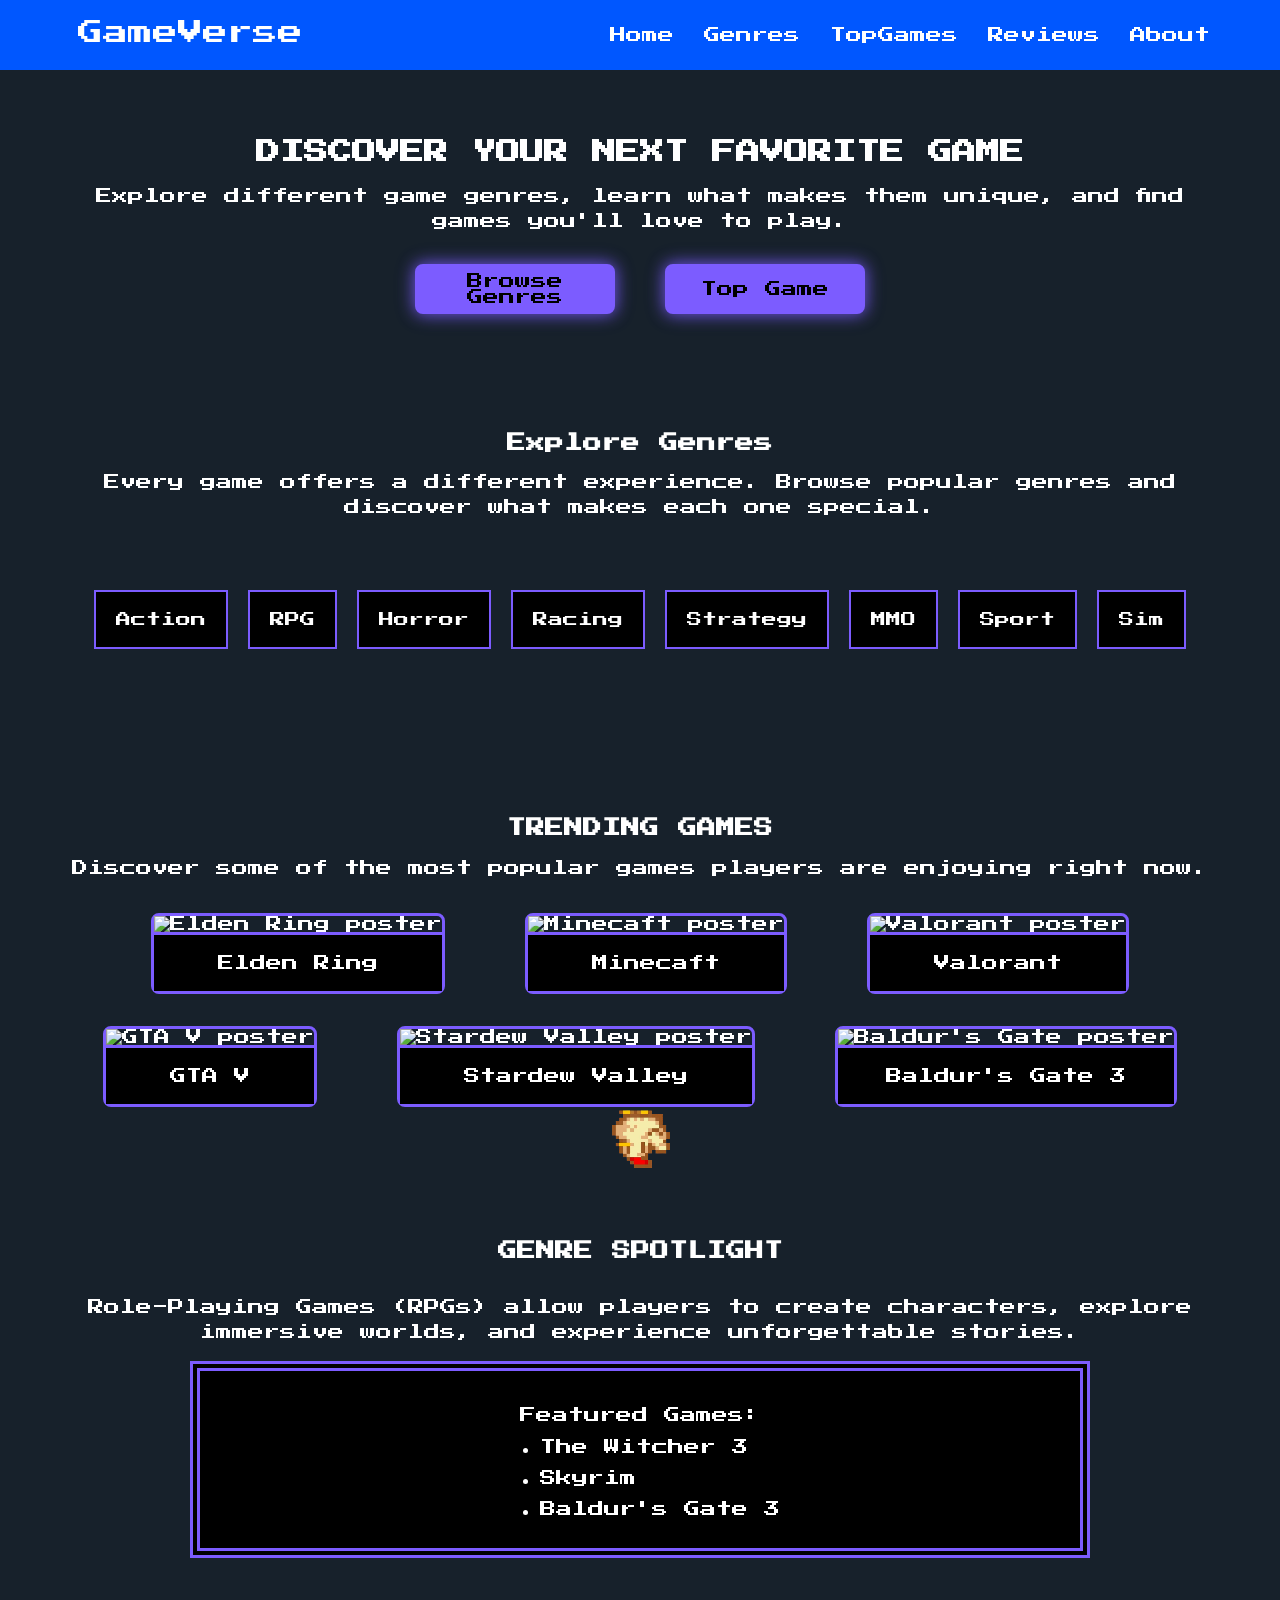
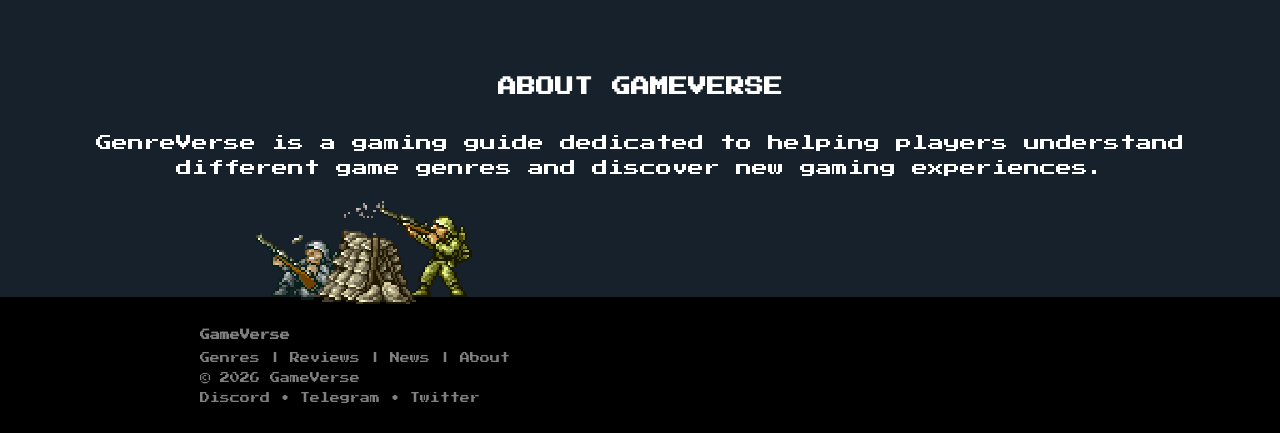
==== commit 2b0d745e: "put some pixel art GIF" ====
--- a/index.html
+++ b/index.html
@@ -115,10 +115,9 @@
         </div>
     </main>
     <footer class="footer">
-        <img src="assets/images/MegaMan.png" alt="Mega Man" class="megaManPic">
-        <img src="assets/images/Menemy.png" alt="Mega man enemy" class="megaManEnemy">
+        <img src="assets/images/goofyAhhSoldier.gif" alt="" class="goofyAhhSoldier">
         <div class="footerItems">
-            <h4 class="footerDesc">GameVers</h4>
+            <h4 class="footerDesc">GameVerse</h4>
             <p class="footerDesc">Genres | Reviews | News | About</p>
             <p class="footerDesc">© 2026 GameVerse</p>
             <p class="footerDesc">Discord • Telegram • Twitter</p> 
--- a/css/style.css
+++ b/css/style.css
@@ -386,7 +386,7 @@
     
     background-color: black;
 
-    border: 3px solid var(--button);
+    border: 15px double var(--button);
     border-radius: 8px;
 
     margin-bottom: 150px;
@@ -412,7 +412,7 @@
     background-color: black;
     color: white;
 
-    border: 3px solid var(--button);
+    border: 15px double var(--button);
     border-radius: 8px;
 
     display: flex;
@@ -426,6 +426,7 @@
 
     max-width: auto;
 
+    position: relative;
 }
 
 .ListGenresForYou{
@@ -436,7 +437,7 @@
     background-color: black;
     color: white;
 
-    border: 3px solid var(--button);
+    border: 15px double var(--button);
     border-radius: 8px;
 
     display: flex;
@@ -449,6 +450,8 @@
     padding: 20px;
 
     max-width: auto;
+
+    position: relative;
 }
 
 /*Top Game Page*/
@@ -882,6 +885,8 @@
 }
 
 .myP{
+    position: relative;
+
     display: flex;
     justify-content: center;
     align-items: center;
@@ -944,20 +949,31 @@
 .DoomGuy{
     position: absolute;
 
-    width: 80px;
+    width: 90px;
     bottom: 100%;
     left: 20px;
     transform: translateY(-1px);
     image-rendering: pixelated;
 }
 
-.DanteAndVirgil{
+.rebalArmyLaugh{
     position: absolute;
 
-    width: 250px;
+    width: 80px;
     bottom: 100%;
-    left: 220px;
-    transform: translateY(1px);
+    left: 200px;
+    transform: translateY(-2px);
+    image-rendering: pixelated;
+}
+
+.marcoKnife{
+    position: absolute;
+
+    width: 170px;
+    bottom: 100%;
+    left: 50px;
+
+    transform: translateY(-2px);
     image-rendering: pixelated;
 }
 
@@ -1006,6 +1022,58 @@
 
     right: 200px;
     bottom: 1px;
+
+    image-rendering: pixelated;
+}
+
+.marcoThumpUp{
+    position: absolute;
+
+    width: 100px;
+
+    bottom: 100%;
+    left: 20px;
+
+    image-rendering: pixelated;
+}
+
+.AriShooting{
+    position: absolute;
+    height: 100px;
+    bottom: 100%;
+    left: 30%;
+    transform: translateY(1px);
+    image-rendering: pixelated;
+
+    z-index: 2;
+}
+
+.PtolemaicArmyTank{
+   position: absolute;
+    width: 160px;
+    bottom: 100%;
+    left: 53%;
+    transform: translateY(-5px) scaleX(-1);
+    image-rendering: pixelated;
+    
+    z-index: 1;
+}
+
+.shtting{
+    position: absolute;
+
+    width: 130px;
+    right: 50px;
+    bottom: 0;
+
+    image-rendering: pixelated;
+}
+.goofyAhhSoldier{
+    position: absolute;
+    width: 220px;
+    bottom: 100%;
+    transform: translateY(7px);
+    left: 20%;
 
     image-rendering: pixelated;
 }
